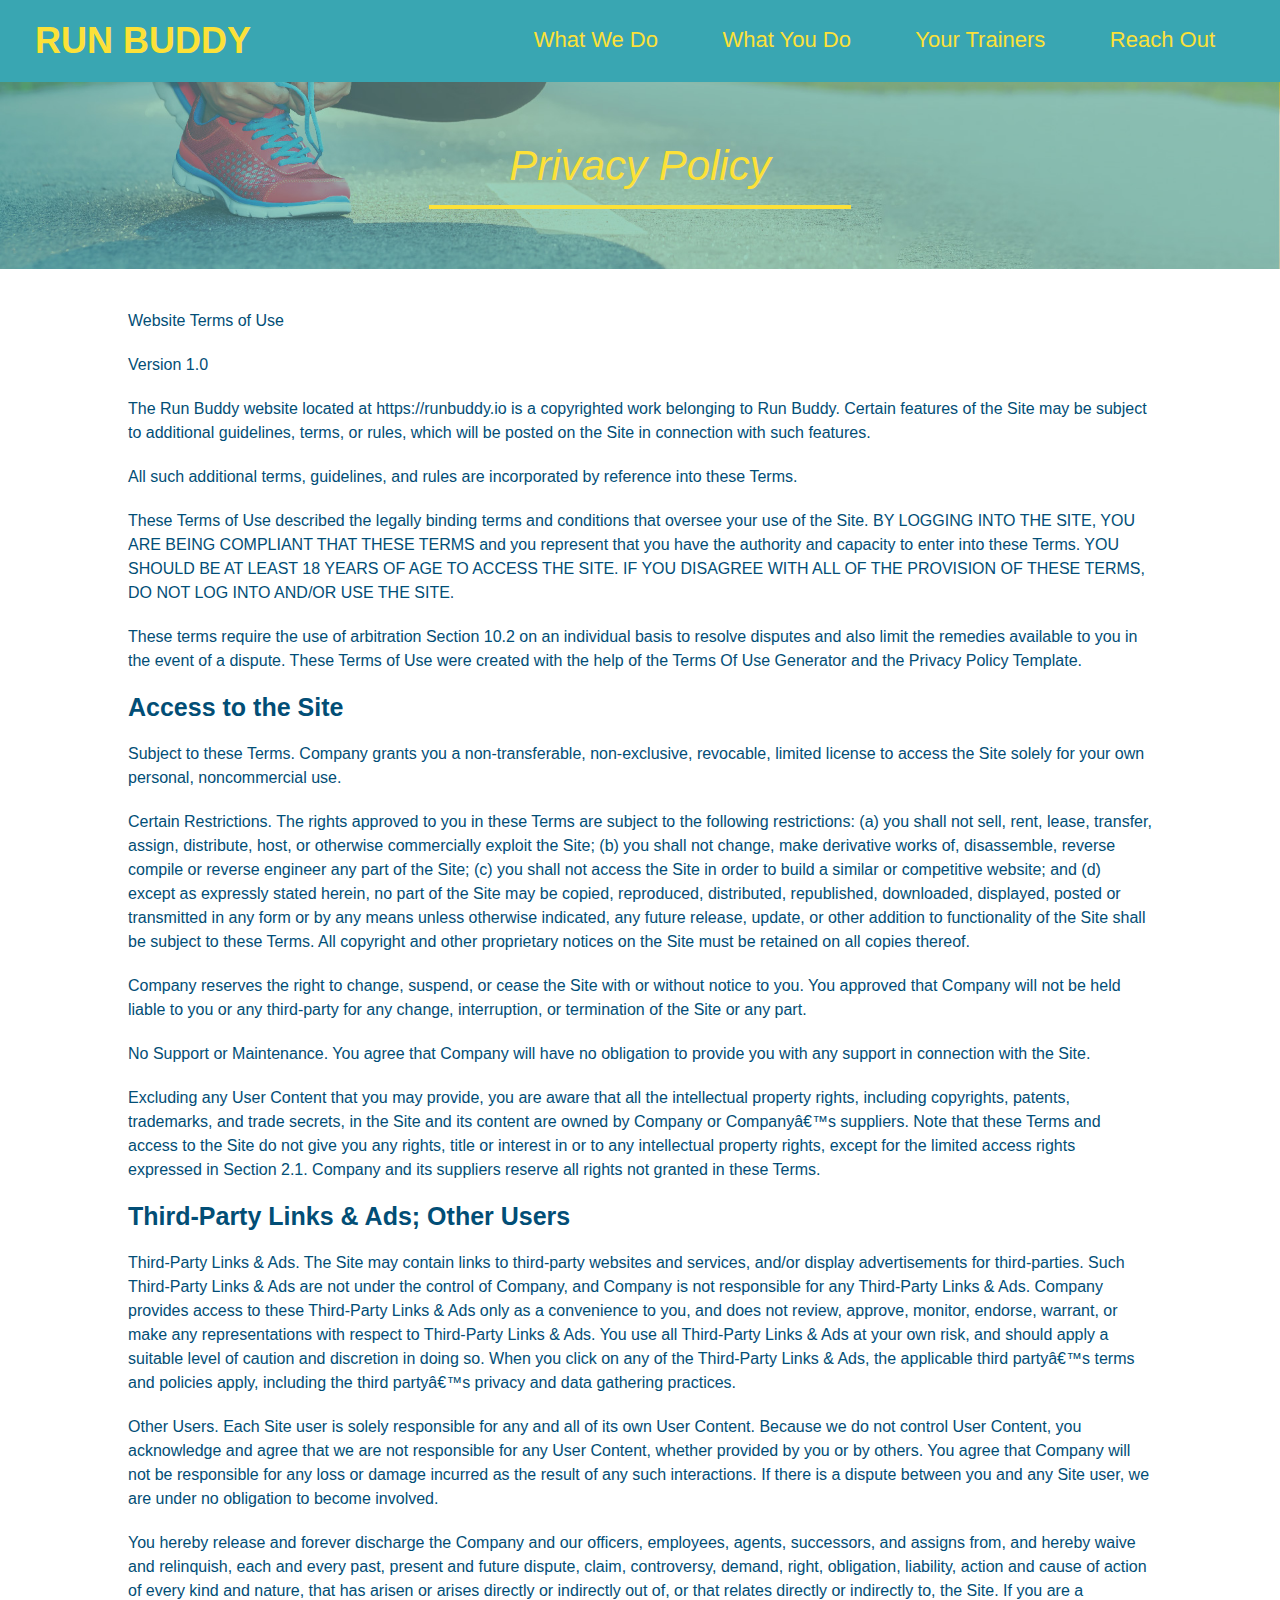
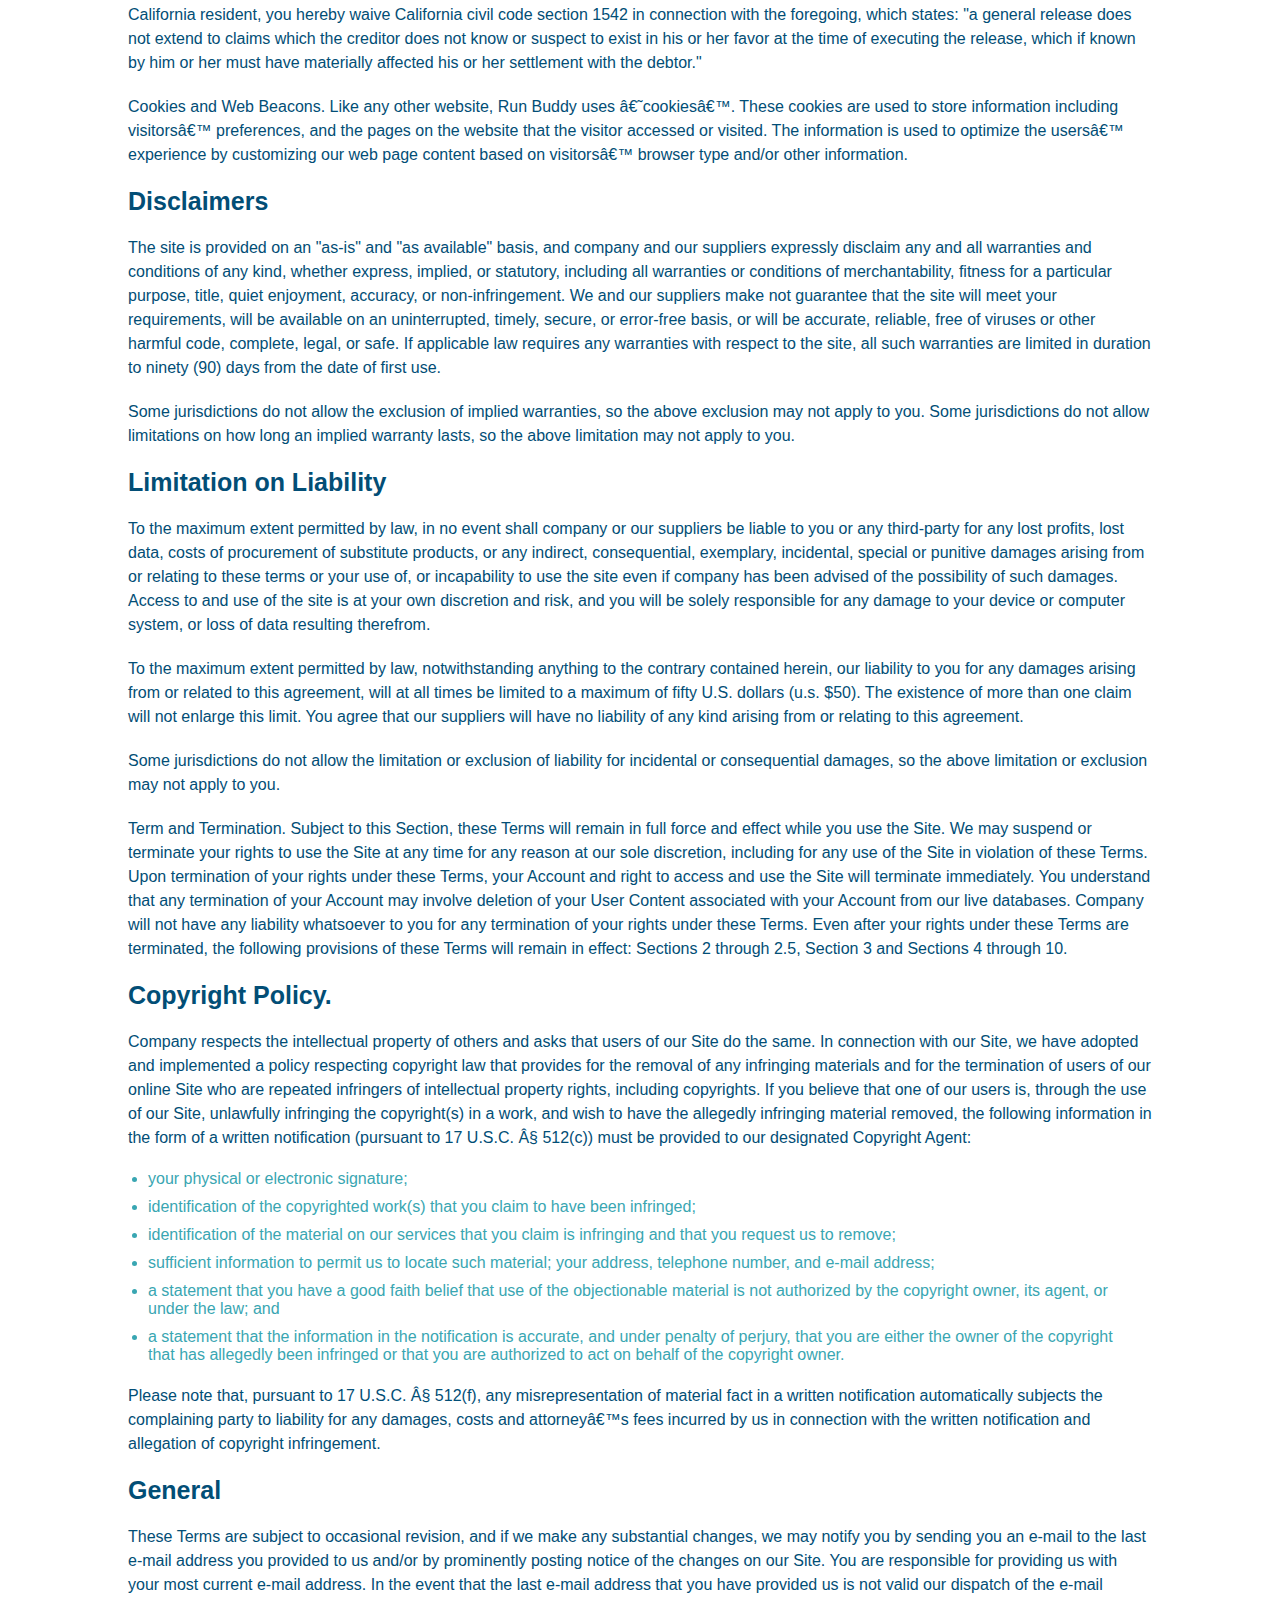
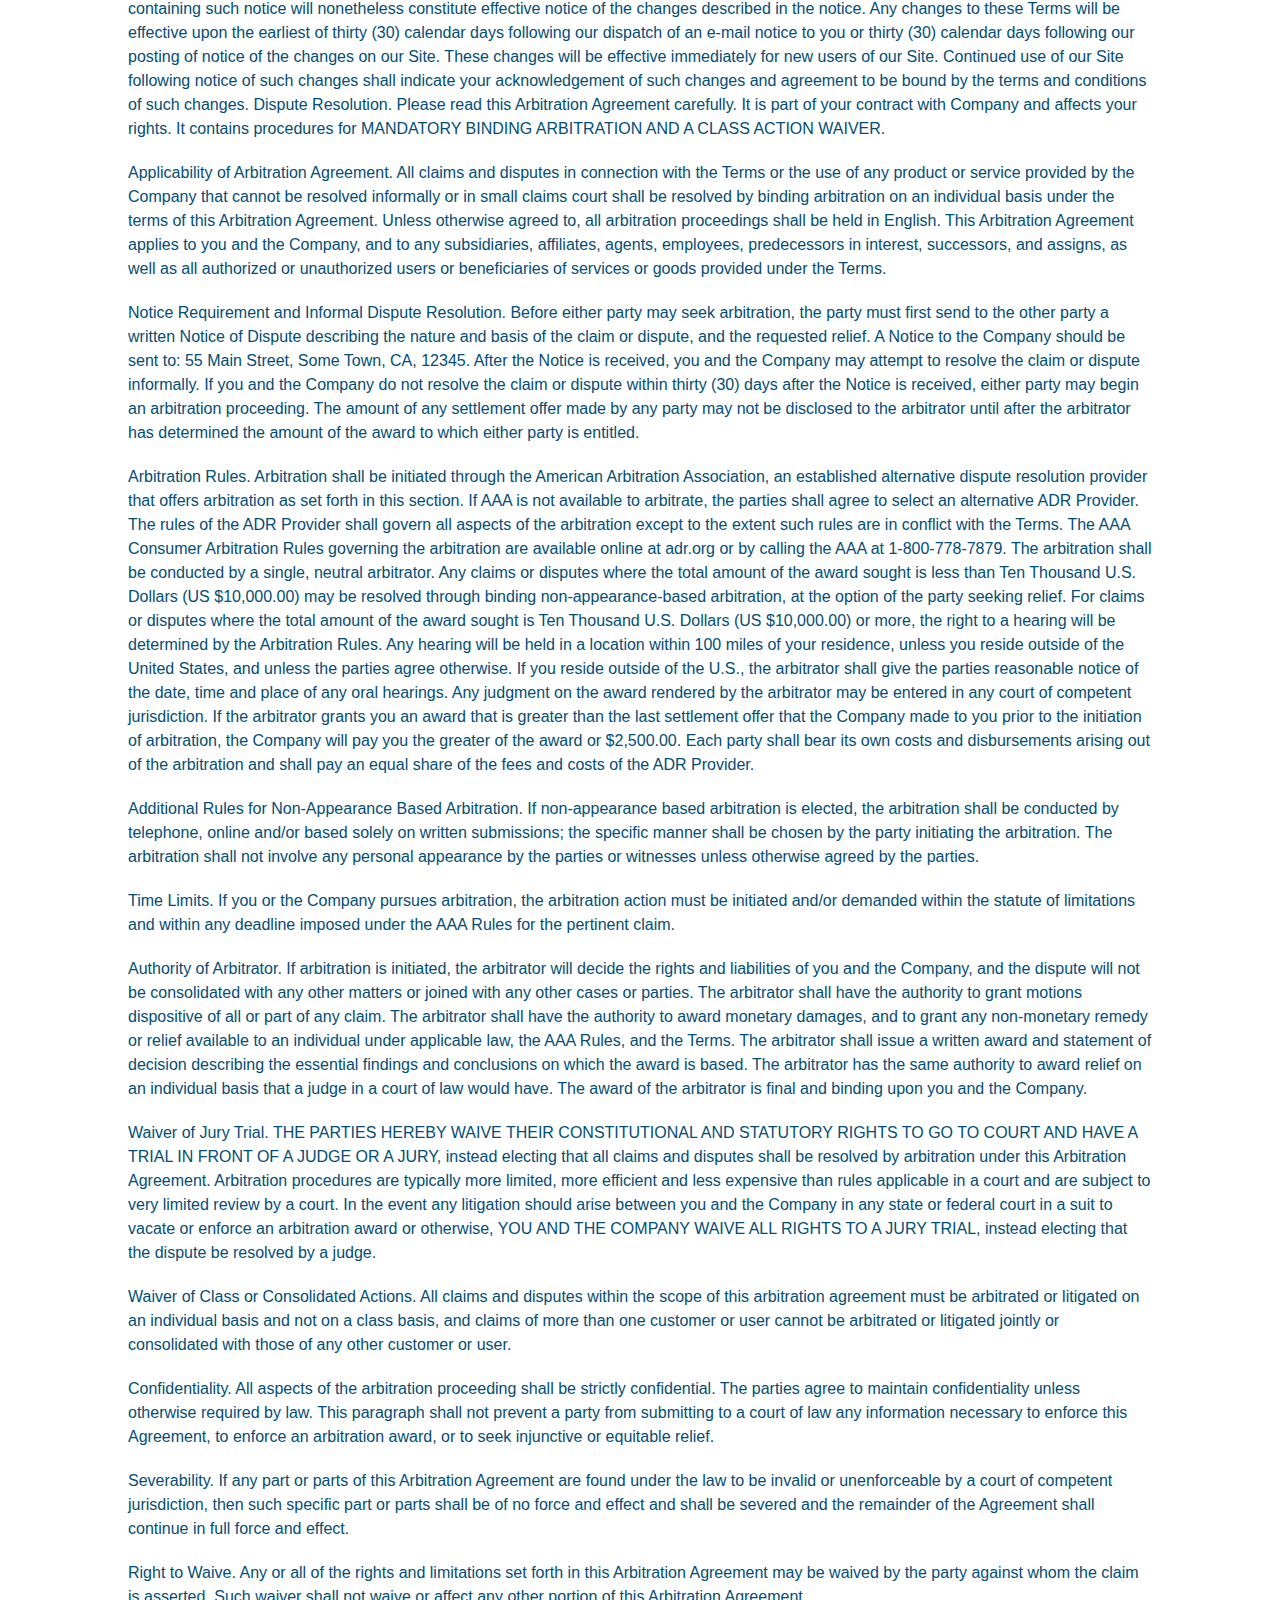
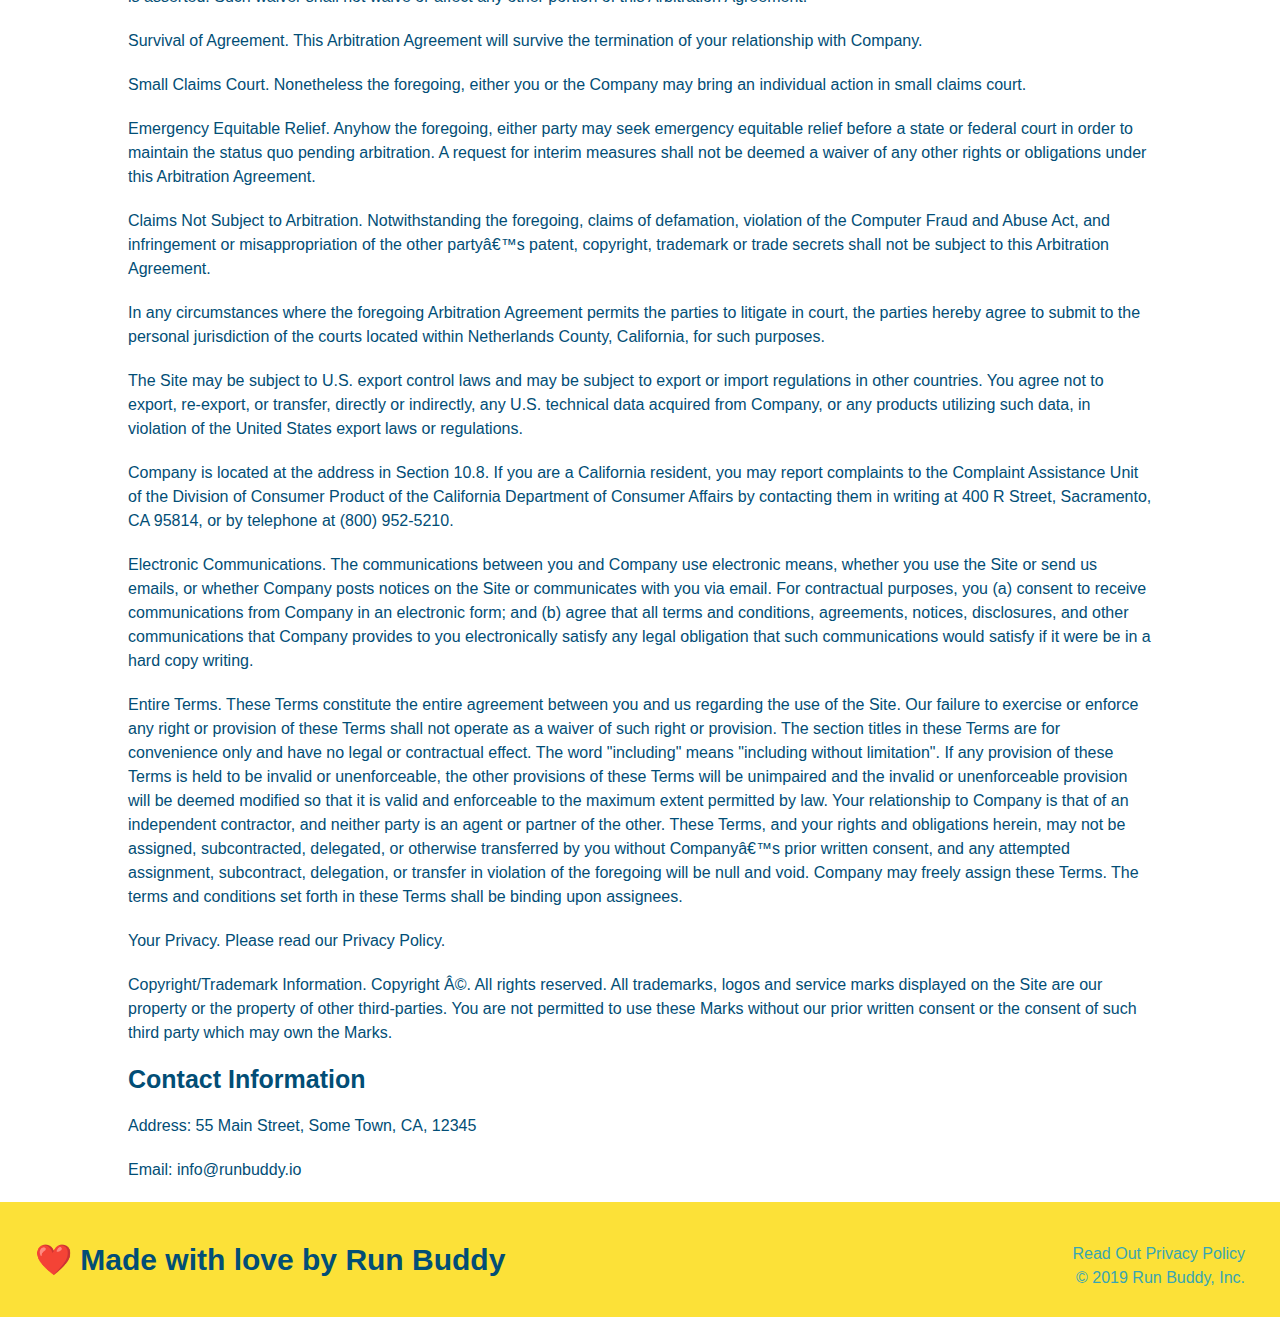
==== privacy-policy.html @ b9fa18e5 "Added 2nd style sheet for Privacy Policy and styled Privacy Policy page" ====
<!DOCTYPE html>
<html lang="en">
  <head>
    <meta charset="UTF-8" />
    <title>Privacy Policy - Run Buddy</title>
    
    <link rel="stylesheet" href="./assets/css/style.css" />
    <link rel="stylesheet" href="./assets/css/secondary-styles.css" />
    
  </head>
  <body>

    <header>
        <h1>
            <a href="/">RUN BUDDY</a>
        </h1>
        <nav>
            <!-- unordered list element-->
            <ul>
                <!--List Element-->
                <li>
                    <!--Anchor Element-->
                    <a href="./index.html#what-we-do">What We Do</a>
                </li>
                <li>
                    <a href="./index.html#what-you-do">What You Do</a>
                </li>
                <li>
                    <a href="./index.html#your-trainers">Your Trainers</a>
                </li>
                <li>
                    <a href="./index.html#reach out">Reach Out</a>
                </li>
            </ul>
        </nav>
    </header>

    <section class="hero">

        <h2 class="page-title">
            Privacy Policy
        </h2>

    </section>

    <article class="secondary-content">

        <p>
            Website Terms of Use
          </p>
    
          <p>
            Version 1.0
          </p>
    
          <p>
            The Run Buddy website located at https://runbuddy.io is a copyrighted work belonging to Run Buddy. Certain
            features of the Site may be subject to additional guidelines, terms, or rules, which will be posted on the Site
            in connection with such features.
          </p>
    
          <p>
            All such additional terms, guidelines, and rules are incorporated by reference into these Terms.
          </p>
    
          <p>
            These Terms of Use described the legally binding terms and conditions that oversee your use of the Site. BY
            LOGGING INTO THE SITE, YOU ARE BEING COMPLIANT THAT THESE TERMS and you represent that you have the authority
            and capacity to enter into these Terms. YOU SHOULD BE AT LEAST 18 YEARS OF AGE TO ACCESS THE SITE. IF YOU
            DISAGREE WITH ALL OF THE PROVISION OF THESE TERMS, DO NOT LOG INTO AND/OR USE THE SITE.
          </p>
    
          <p>
            These terms require the use of arbitration Section 10.2 on an individual basis to resolve disputes and also
            limit the remedies available to you in the event of a dispute. These Terms of Use were created with the help of
            the Terms Of Use Generator and the Privacy Policy Template.
          </p>
    
          <h3>
            Access to the Site
          </h3>
    
          <p>
            Subject to these Terms. Company grants you a non-transferable, non-exclusive, revocable, limited license to
            access the Site solely for your own personal, noncommercial use.
          </p>
    
          <p>
            Certain Restrictions. The rights approved to you in these Terms are subject to the following restrictions: (a)
            you shall not sell, rent, lease, transfer, assign, distribute, host, or otherwise commercially exploit the Site;
            (b) you shall not change, make derivative works of, disassemble, reverse compile or reverse engineer any part of
            the Site; (c) you shall not access the Site in order to build a similar or competitive website; and (d) except
            as expressly stated herein, no part of the Site may be copied, reproduced, distributed, republished, downloaded,
            displayed, posted or transmitted in any form or by any means unless otherwise indicated, any future release,
            update, or other addition to functionality of the Site shall be subject to these Terms. All copyright and other
            proprietary notices on the Site must be retained on all copies thereof.
          </p>
    
          <p>
            Company reserves the right to change, suspend, or cease the Site with or without notice to you. You approved
            that Company will not be held liable to you or any third-party for any change, interruption, or termination of
            the Site or any part.
          </p>
    
          <p>
            No Support or Maintenance. You agree that Company will have no obligation to provide you with any support in
            connection with the Site.
          </p>
    
          <p>
            Excluding any User Content that you may provide, you are aware that all the intellectual property rights,
            including copyrights, patents, trademarks, and trade secrets, in the Site and its content are owned by Company
            or Companyâ€™s suppliers. Note that these Terms and access to the Site do not give you any rights, title or
            interest in or to any intellectual property rights, except for the limited access rights expressed in Section
            2.1. Company and its suppliers reserve all rights not granted in these Terms.
          </p>
    
          <h3>
            Third-Party Links & Ads; Other Users
          </h3>
    
          <p>
            Third-Party Links & Ads. The Site may contain links to third-party websites and services, and/or display
            advertisements for third-parties. Such Third-Party Links & Ads are not under the control of Company, and Company
            is not responsible for any Third-Party Links & Ads. Company provides access to these Third-Party Links & Ads
            only as a convenience to you, and does not review, approve, monitor, endorse, warrant, or make any
            representations with respect to Third-Party Links & Ads. You use all Third-Party Links & Ads at your own risk,
            and should apply a suitable level of caution and discretion in doing so. When you click on any of the
            Third-Party Links & Ads, the applicable third partyâ€™s terms and policies apply, including the third partyâ€™s
            privacy and data gathering practices.
          </p>
    
          <p>
            Other Users. Each Site user is solely responsible for any and all of its own User Content. Because we do not
            control User Content, you acknowledge and agree that we are not responsible for any User Content, whether
            provided by you or by others. You agree that Company will not be responsible for any loss or damage incurred as
            the result of any such interactions. If there is a dispute between you and any Site user, we are under no
            obligation to become involved.
          </p>
    
          <p>
            You hereby release and forever discharge the Company and our officers, employees, agents, successors, and
            assigns from, and hereby waive and relinquish, each and every past, present and future dispute, claim,
            controversy, demand, right, obligation, liability, action and cause of action of every kind and nature, that has
            arisen or arises directly or indirectly out of, or that relates directly or indirectly to, the Site. If you are
            a California resident, you hereby waive California civil code section 1542 in connection with the foregoing,
            which states: "a general release does not extend to claims which the creditor does not know or suspect to exist
            in his or her favor at the time of executing the release, which if known by him or her must have materially
            affected his or her settlement with the debtor."
          </p>
    
          <p>
            Cookies and Web Beacons. Like any other website, Run Buddy uses â€˜cookiesâ€™. These cookies are used to store
            information including visitorsâ€™ preferences, and the pages on the website that the visitor accessed or visited.
            The information is used to optimize the usersâ€™ experience by customizing our web page content based on visitorsâ€™
            browser type and/or other information.
          </p>
    
          <h3>
            Disclaimers
          </h3>
    
          <p>
            The site is provided on an "as-is" and "as available" basis, and company and our suppliers expressly disclaim
            any and all warranties and conditions of any kind, whether express, implied, or statutory, including all
            warranties or conditions of merchantability, fitness for a particular purpose, title, quiet enjoyment, accuracy,
            or non-infringement. We and our suppliers make not guarantee that the site will meet your requirements, will be
            available on an uninterrupted, timely, secure, or error-free basis, or will be accurate, reliable, free of
            viruses or other harmful code, complete, legal, or safe. If applicable law requires any warranties with respect
            to the site, all such warranties are limited in duration to ninety (90) days from the date of first use.
          </p>
    
          <p>
            Some jurisdictions do not allow the exclusion of implied warranties, so the above exclusion may not apply to
            you. Some jurisdictions do not allow limitations on how long an implied warranty lasts, so the above limitation
            may not apply to you.
          </p>
    
          <h3>
            Limitation on Liability
          </h3>
    
          <p>
            To the maximum extent permitted by law, in no event shall company or our suppliers be liable to you or any
            third-party for any lost profits, lost data, costs of procurement of substitute products, or any indirect,
            consequential, exemplary, incidental, special or punitive damages arising from or relating to these terms or
            your use of, or incapability to use the site even if company has been advised of the possibility of such
            damages. Access to and use of the site is at your own discretion and risk, and you will be solely responsible
            for any damage to your device or computer system, or loss of data resulting therefrom.
          </p>
    
          <p>
            To the maximum extent permitted by law, notwithstanding anything to the contrary contained herein, our liability
            to you for any damages arising from or related to this agreement, will at all times be limited to a maximum of
            fifty U.S. dollars (u.s. $50). The existence of more than one claim will not enlarge this limit. You agree that
            our suppliers will have no liability of any kind arising from or relating to this agreement.
          </p>
    
          <p>
            Some jurisdictions do not allow the limitation or exclusion of liability for incidental or consequential
            damages, so the above limitation or exclusion may not apply to you.
          </p>
    
          <p>
            Term and Termination. Subject to this Section, these Terms will remain in full force and effect while you use
            the Site. We may suspend or terminate your rights to use the Site at any time for any reason at our sole
            discretion, including for any use of the Site in violation of these Terms. Upon termination of your rights under
            these Terms, your Account and right to access and use the Site will terminate immediately. You understand that
            any termination of your Account may involve deletion of your User Content associated with your Account from our
            live databases. Company will not have any liability whatsoever to you for any termination of your rights under
            these Terms. Even after your rights under these Terms are terminated, the following provisions of these Terms
            will remain in effect: Sections 2 through 2.5, Section 3 and Sections 4 through 10.
          </p>
    
          <h3>
            Copyright Policy.
          </h3>
    
          <p>
            Company respects the intellectual property of others and asks that users of our Site do the same. In connection
            with our Site, we have adopted and implemented a policy respecting copyright law that provides for the removal
            of any infringing materials and for the termination of users of our online Site who are repeated infringers of
            intellectual property rights, including copyrights. If you believe that one of our users is, through the use of
            our Site, unlawfully infringing the copyright(s) in a work, and wish to have the allegedly infringing material
            removed, the following information in the form of a written notification (pursuant to 17 U.S.C. Â§ 512(c)) must
            be provided to our designated Copyright Agent:
          </p>
    
          <ul>
            <li>
              your physical or electronic signature;
            </li>
            <li>
              identification of the copyrighted work(s) that you claim to have been infringed;
            </li>
            <li>
              identification of the material on our services that you claim is infringing and that you request us to remove;
            </li>
            <li>
              sufficient information to permit us to locate such material; your address, telephone number, and e-mail
              address;
            </li>
            <li>
              a statement that you have a good faith belief that use of the objectionable material is not authorized by the
              copyright owner, its agent, or under the law; and
            </li>
            <li>
              a statement that the information in the notification is accurate, and under penalty of perjury, that you are
              either the owner of the copyright that has allegedly been infringed or that you are authorized to act on
              behalf of the copyright owner.
            </li>
          </ul>
    
          <p>
            Please note that, pursuant to 17 U.S.C. Â§ 512(f), any misrepresentation of material fact in a written
            notification automatically subjects the complaining party to liability for any damages, costs and attorneyâ€™s
            fees incurred by us in connection with the written notification and allegation of copyright infringement.
          </p>
    
          <h3>
            General
          </h3>
    
          <p>
            These Terms are subject to occasional revision, and if we make any substantial changes, we may notify you by
            sending you an e-mail to the last e-mail address you provided to us and/or by prominently posting notice of the
            changes on our Site. You are responsible for providing us with your most current e-mail address. In the event
            that the last e-mail address that you have provided us is not valid our dispatch of the e-mail containing such
            notice will nonetheless constitute effective notice of the changes described in the notice. Any changes to these
            Terms will be effective upon the earliest of thirty (30) calendar days following our dispatch of an e-mail
            notice to you or thirty (30) calendar days following our posting of notice of the changes on our Site. These
            changes will be effective immediately for new users of our Site. Continued use of our Site following notice of
            such changes shall indicate your acknowledgement of such changes and agreement to be bound by the terms and
            conditions of such changes. Dispute Resolution. Please read this Arbitration Agreement carefully. It is part of
            your contract with Company and affects your rights. It contains procedures for MANDATORY BINDING ARBITRATION AND
            A CLASS ACTION WAIVER.
          </p>
    
          <p>
            Applicability of Arbitration Agreement. All claims and disputes in connection with the Terms or the use of any
            product or service provided by the Company that cannot be resolved informally or in small claims court shall be
            resolved by binding arbitration on an individual basis under the terms of this Arbitration Agreement. Unless
            otherwise agreed to, all arbitration proceedings shall be held in English. This Arbitration Agreement applies to
            you and the Company, and to any subsidiaries, affiliates, agents, employees, predecessors in interest,
            successors, and assigns, as well as all authorized or unauthorized users or beneficiaries of services or goods
            provided under the Terms.
          </p>
    
          <p>
            Notice Requirement and Informal Dispute Resolution. Before either party may seek arbitration, the party must
            first send to the other party a written Notice of Dispute describing the nature and basis of the claim or
            dispute, and the requested relief. A Notice to the Company should be sent to: 55 Main Street, Some Town, CA,
            12345. After the Notice is received, you and the Company may attempt to resolve the claim or dispute informally.
            If you and the Company do not resolve the claim or dispute within thirty (30) days after the Notice is received,
            either party may begin an arbitration proceeding. The amount of any settlement offer made by any party may not
            be disclosed to the arbitrator until after the arbitrator has determined the amount of the award to which either
            party is entitled.
          </p>
    
          <p>
            Arbitration Rules. Arbitration shall be initiated through the American Arbitration Association, an established
            alternative dispute resolution provider that offers arbitration as set forth in this section. If AAA is not
            available to arbitrate, the parties shall agree to select an alternative ADR Provider. The rules of the ADR
            Provider shall govern all aspects of the arbitration except to the extent such rules are in conflict with the
            Terms. The AAA Consumer Arbitration Rules governing the arbitration are available online at adr.org or by
            calling the AAA at 1-800-778-7879. The arbitration shall be conducted by a single, neutral arbitrator. Any
            claims or disputes where the total amount of the award sought is less than Ten Thousand U.S. Dollars (US
            $10,000.00) may be resolved through binding non-appearance-based arbitration, at the option of the party seeking
            relief. For claims or disputes where the total amount of the award sought is Ten Thousand U.S. Dollars (US
            $10,000.00) or more, the right to a hearing will be determined by the Arbitration Rules. Any hearing will be
            held in a location within 100 miles of your residence, unless you reside outside of the United States, and
            unless the parties agree otherwise. If you reside outside of the U.S., the arbitrator shall give the parties
            reasonable notice of the date, time and place of any oral hearings. Any judgment on the award rendered by the
            arbitrator may be entered in any court of competent jurisdiction. If the arbitrator grants you an award that is
            greater than the last settlement offer that the Company made to you prior to the initiation of arbitration, the
            Company will pay you the greater of the award or $2,500.00. Each party shall bear its own costs and
            disbursements arising out of the arbitration and shall pay an equal share of the fees and costs of the ADR
            Provider.
          </p>
    
          <p>
            Additional Rules for Non-Appearance Based Arbitration. If non-appearance based arbitration is elected, the
            arbitration shall be conducted by telephone, online and/or based solely on written submissions; the specific
            manner shall be chosen by the party initiating the arbitration. The arbitration shall not involve any personal
            appearance by the parties or witnesses unless otherwise agreed by the parties.
          </p>
    
          <p>
            Time Limits. If you or the Company pursues arbitration, the arbitration action must be initiated and/or demanded
            within the statute of limitations and within any deadline imposed under the AAA Rules for the pertinent claim.
          </p>
    
          <p>
            Authority of Arbitrator. If arbitration is initiated, the arbitrator will decide the rights and liabilities of
            you and the Company, and the dispute will not be consolidated with any other matters or joined with any other
            cases or parties. The arbitrator shall have the authority to grant motions dispositive of all or part of any
            claim. The arbitrator shall have the authority to award monetary damages, and to grant any non-monetary remedy
            or relief available to an individual under applicable law, the AAA Rules, and the Terms. The arbitrator shall
            issue a written award and statement of decision describing the essential findings and conclusions on which the
            award is based. The arbitrator has the same authority to award relief on an individual basis that a judge in a
            court of law would have. The award of the arbitrator is final and binding upon you and the Company.
          </p>
    
          <p>
            Waiver of Jury Trial. THE PARTIES HEREBY WAIVE THEIR CONSTITUTIONAL AND STATUTORY RIGHTS TO GO TO COURT AND HAVE
            A TRIAL IN FRONT OF A JUDGE OR A JURY, instead electing that all claims and disputes shall be resolved by
            arbitration under this Arbitration Agreement. Arbitration procedures are typically more limited, more efficient
            and less expensive than rules applicable in a court and are subject to very limited review by a court. In the
            event any litigation should arise between you and the Company in any state or federal court in a suit to vacate
            or enforce an arbitration award or otherwise, YOU AND THE COMPANY WAIVE ALL RIGHTS TO A JURY TRIAL, instead
            electing that the dispute be resolved by a judge.
          </p>
    
          <p>
            Waiver of Class or Consolidated Actions. All claims and disputes within the scope of this arbitration agreement
            must be arbitrated or litigated on an individual basis and not on a class basis, and claims of more than one
            customer or user cannot be arbitrated or litigated jointly or consolidated with those of any other customer or
            user.
          </p>
    
          <p>
            Confidentiality. All aspects of the arbitration proceeding shall be strictly confidential. The parties agree to
            maintain confidentiality unless otherwise required by law. This paragraph shall not prevent a party from
            submitting to a court of law any information necessary to enforce this Agreement, to enforce an arbitration
            award, or to seek injunctive or equitable relief.
          </p>
    
          <p>
            Severability. If any part or parts of this Arbitration Agreement are found under the law to be invalid or
            unenforceable by a court of competent jurisdiction, then such specific part or parts shall be of no force and
            effect and shall be severed and the remainder of the Agreement shall continue in full force and effect.
          </p>
    
          <p>
            Right to Waive. Any or all of the rights and limitations set forth in this Arbitration Agreement may be waived
            by the party against whom the claim is asserted. Such waiver shall not waive or affect any other portion of this
            Arbitration Agreement.
          </p>
    
          <p>
            Survival of Agreement. This Arbitration Agreement will survive the termination of your relationship with
            Company.
          </p>
    
          <p>
            Small Claims Court. Nonetheless the foregoing, either you or the Company may bring an individual action in small
            claims court.
          </p>
    
          <p>
            Emergency Equitable Relief. Anyhow the foregoing, either party may seek emergency equitable relief before a
            state or federal court in order to maintain the status quo pending arbitration. A request for interim measures
            shall not be deemed a waiver of any other rights or obligations under this Arbitration Agreement.
          </p>
    
          <p>
            Claims Not Subject to Arbitration. Notwithstanding the foregoing, claims of defamation, violation of the
            Computer Fraud and Abuse Act, and infringement or misappropriation of the other partyâ€™s patent, copyright,
            trademark or trade secrets shall not be subject to this Arbitration Agreement.
          </p>
    
          <p>
            In any circumstances where the foregoing Arbitration Agreement permits the parties to litigate in court, the
            parties hereby agree to submit to the personal jurisdiction of the courts located within Netherlands County,
            California, for such purposes.
          </p>
    
          <p>
            The Site may be subject to U.S. export control laws and may be subject to export or import regulations in other
            countries. You agree not to export, re-export, or transfer, directly or indirectly, any U.S. technical data
            acquired from Company, or any products utilizing such data, in violation of the United States export laws or
            regulations.
          </p>
    
          <p>
            Company is located at the address in Section 10.8. If you are a California resident, you may report complaints
            to the Complaint Assistance Unit of the Division of Consumer Product of the California Department of Consumer
            Affairs by contacting them in writing at 400 R Street, Sacramento, CA 95814, or by telephone at (800) 952-5210.
          </p>
    
          <p>
            Electronic Communications. The communications between you and Company use electronic means, whether you use the
            Site or send us emails, or whether Company posts notices on the Site or communicates with you via email. For
            contractual purposes, you (a) consent to receive communications from Company in an electronic form; and (b)
            agree that all terms and conditions, agreements, notices, disclosures, and other communications that Company
            provides to you electronically satisfy any legal obligation that such communications would satisfy if it were be
            in a hard copy writing.
          </p>
    
          <p>
            Entire Terms. These Terms constitute the entire agreement between you and us regarding the use of the Site. Our
            failure to exercise or enforce any right or provision of these Terms shall not operate as a waiver of such right
            or provision. The section titles in these Terms are for convenience only and have no legal or contractual
            effect. The word "including" means "including without limitation". If any provision of these Terms is held to be
            invalid or unenforceable, the other provisions of these Terms will be unimpaired and the invalid or
            unenforceable provision will be deemed modified so that it is valid and enforceable to the maximum extent
            permitted by law. Your relationship to Company is that of an independent contractor, and neither party is an
            agent or partner of the other. These Terms, and your rights and obligations herein, may not be assigned,
            subcontracted, delegated, or otherwise transferred by you without Companyâ€™s prior written consent, and any
            attempted assignment, subcontract, delegation, or transfer in violation of the foregoing will be null and void.
            Company may freely assign these Terms. The terms and conditions set forth in these Terms shall be binding upon
            assignees.
          </p>
    
          <p>
            Your Privacy. Please read our Privacy Policy.
          </p>
    
          <p>
            Copyright/Trademark Information. Copyright Â©. All rights reserved. All trademarks, logos and service marks
            displayed on the Site are our property or the property of other third-parties. You are not permitted to use
            these Marks without our prior written consent or the consent of such third party which may own the Marks.
          </p>
    
          <h3>
            Contact Information
          </h3>
    
          <p>
            Address: 55 Main Street, Some Town, CA, 12345
          </p>
    
          <p>
            Email: info@runbuddy.io
          </p>

    </article>

    <footer>

        <h2>❤️ Made with love by Run Buddy</h2>

        
            <div>
                Read Out Privacy Policy</a><br />
                &copy; 2019 Run Buddy, Inc.
            </div>

    </footer>

  </body>
</html>
---- assets/css/style.css ----
* {
    margin: 0;
    padding: 0;
    box-sizing: border-box;
}

body {
    color: #39a6b2;
    font-family:Arial, Helvetica, sans-serif;
}

header {
    padding: 20px 35px;
    background-color: #39a6b2;
}

header h1 {
    font-weight: bold;
    font-size: 36px;
    color: #fce138;
    margin: 0;
    display: inline;
}

header a {
    text-decoration: none;
    color: #fce138;
}

header nav {
    float: right;
    margin: 7px 0;
}

header nav ul li {
    display: inline;
}

header nav ul li a {
    margin: 0 30px;
    font-weight: lighter;
    font-size: 22px;
}

footer {
    background: #fce138;
    width: 100%;
    padding: 40px 35px;
}

footer h2 {
    display: inline;
    color: #024e76;
    font-size: 30px;
    margin: 0;
}

footer div {
    float: right;
    line-height: 1.5;
    text-align: right;
}

footer a {
    color: #024e76;
}

section {
    padding: 60px;
}

/* Hero Style Start */

.hero {
    background-image: url("../images/hero-bg.jpg");
    height:600px;
    background-size: cover;
    background-position: center;
    position: relative;
}

/* Hero Style End */

/* Form Style Start */

.hero-form {
    border: 3px solid #024e76;
    background-color: #fce138;
    padding: 20px;
    width: 500px;
    color: #024e76;
    position: absolute;
    bottom: 120px;
    right: 140px;
}

.hero-form h3 {

    font-size: 24px;
    margin: 0;

}

.hero-form p {

    margin: 5px 0 15px 0;

}

.form-input {

    border: 1px solid #024e76;
    display: block;
    padding: 7px 15px;
    font-size: 16px;
    color: #024e76;
    width: 100%;
    margin-bottom: 15px;

}

.hero-form label {
    margin: 0 5px;
}

.hero-form button {

    color: #fce138;
    background-color: #024e76;
    border: none;
    padding: 10px 20px;
    font-size: 16px;

}

.intro {

    text-align: center;

}

.steps {

    text-align: center;
    background: #fce138;

}

.intro p {

    line-height: 1.7;
    color: #39a6b2;
    width: 80%;
    font-size: 20px;
    margin: 0 auto;
}

.section-title {

    font-size: 55px;
    color: #024e76;
    margin-bottom: 35px;
    padding: 0 100px 20px 100px;
    display: inline-block;
    border-bottom: 3px solid;

}

.primary-border {

border-color: #fce138;

}

.secondary-border {

border-color: #39a6b2;

}

.steps div{
    margin-bottom: 80px;
}

.steps img{
    width:15%;
    margin: 10px 0;
}

.steps h3 {
    color: #024e76;
    font-size: 46px;
    margin-top: 10px;
}

.steps p {
    color: #39a6b2;
    font-size: 23px;
}

.trainers {

    overflow: auto;
    text-align: center;

}

.trainer {

    overflow: auto;
    width: 900px;
    margin: 0 auto 30px auto;
    background: #024e76;
    color: #fce138;
    
}

.trainer img {
    width: 35%;
    float: left;
}

.trainer-bio {
    padding: 35px;
    float: left;
    width: 65%;
}

.text-left {
    text-align: left;
}

.text-right {
    text-align: right;
}

.trainer-bio h3 {
    font-size: 32px;
    margin-bottom: 8px;
}

.trainer-bio h4 {
    font-weight: lighter;
    font-size: 26px;
    margin-bottom: 25px;
}

.trainer-bio p {
    font-size: 17px;
    line-height: 1.3;
}

.contact {
    text-align: center;
    background: #024e76;
}

.contact h2 {
    color: #fce138;
}

.contact-info iframe {
    width: 400px;
    height: 400px;
}

.contact-info div {

    width: 410px;
    display: inline-block;
    vertical-align: top;
    text-align: left;
    margin: 30px 0 0 60px;
    color: white;

}

.contact-info h3 {
    color: #fce138;
    font-size: 32px;
  }
  
  .contact-info p, .contact-info address {
    margin: 20px 0;
    line-height: 1.5;
    font-size: 20px;
    font-style: normal;
  }
  
  .contact-info a {
    color: #fce138;
  }
---- assets/css/secondary-styles.css ----
.hero {
    background-position: bottom;
    height: auto;
    text-align: center;
    margin-bottom: 40px;
  }

.page-title {
    color: #fce138;
    display:inline-block;
    border-bottom: 4px solid #fce138;
    padding: 0 80px 15px 80px;
    font-weight: normal;
    font-size: 42px;
    font-style: italic;
}

.secondary-content {
    width: 80%;
    margin:auto;
    color: #024e76;
}

.secondary-content h3 {
    font-size: 25px;
    margin: 20px 0px 20px 0px;
}

.secondary-content p {
    font-size: 16px;
    line-height: 1.5;
    margin: 20px 0px 20px 0px;
}

.secondary-content ul {
    margin: 15px 20px 15px 20px;
}

.secondary-content li {
    color: #39a6b2;
    margin: 10px 0px 10px 0px;
}
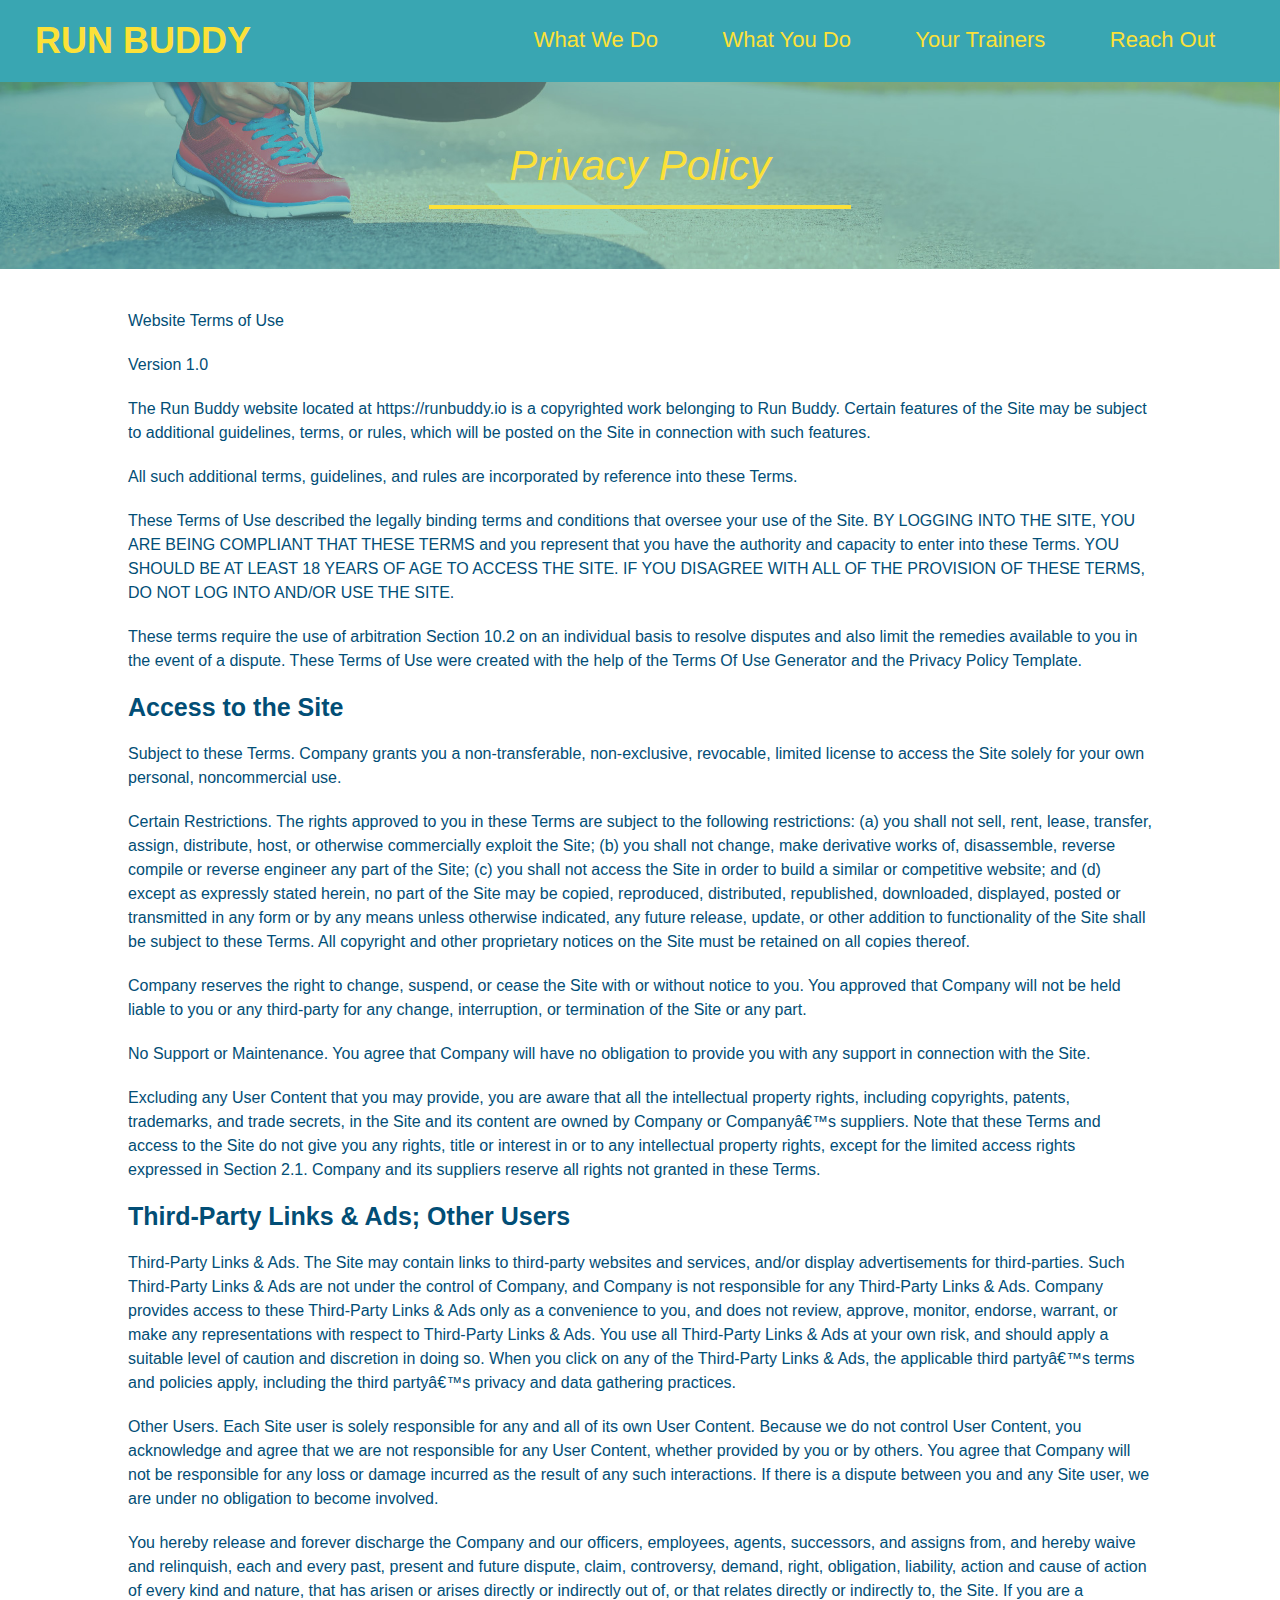
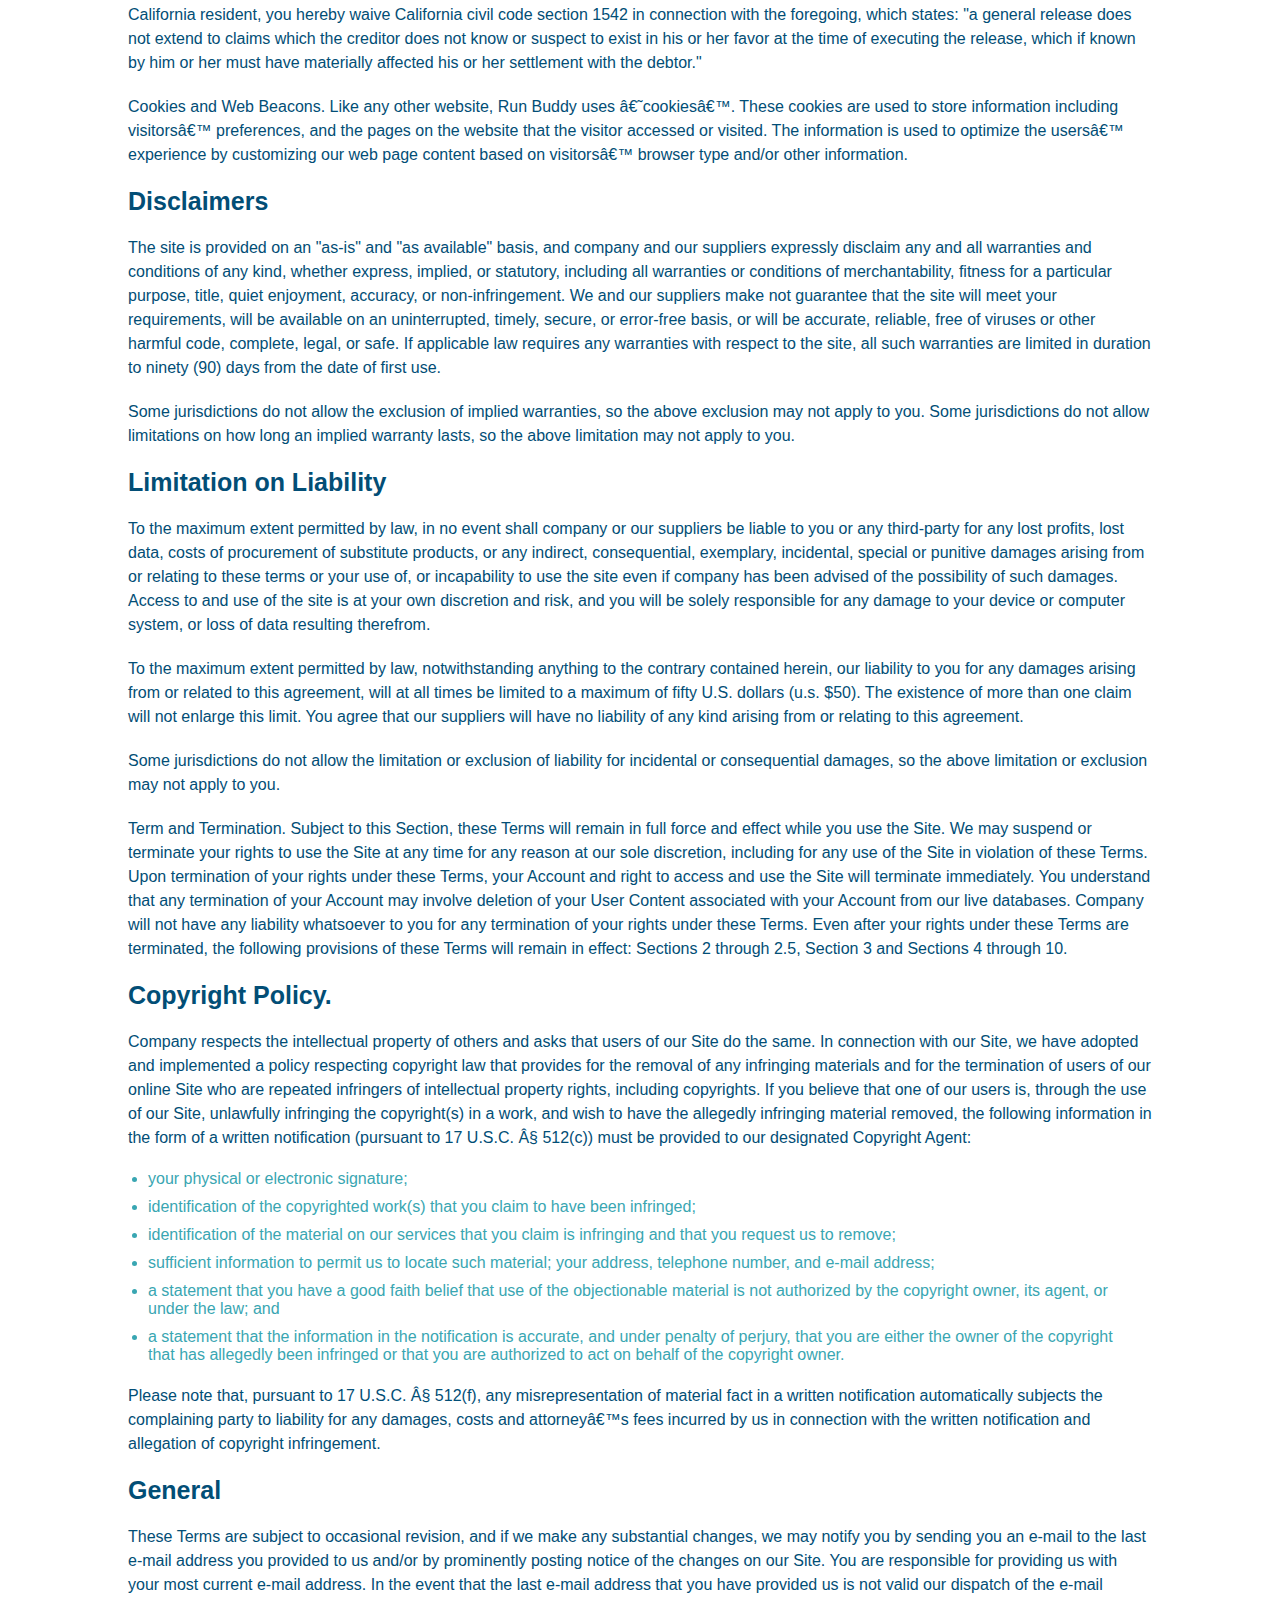
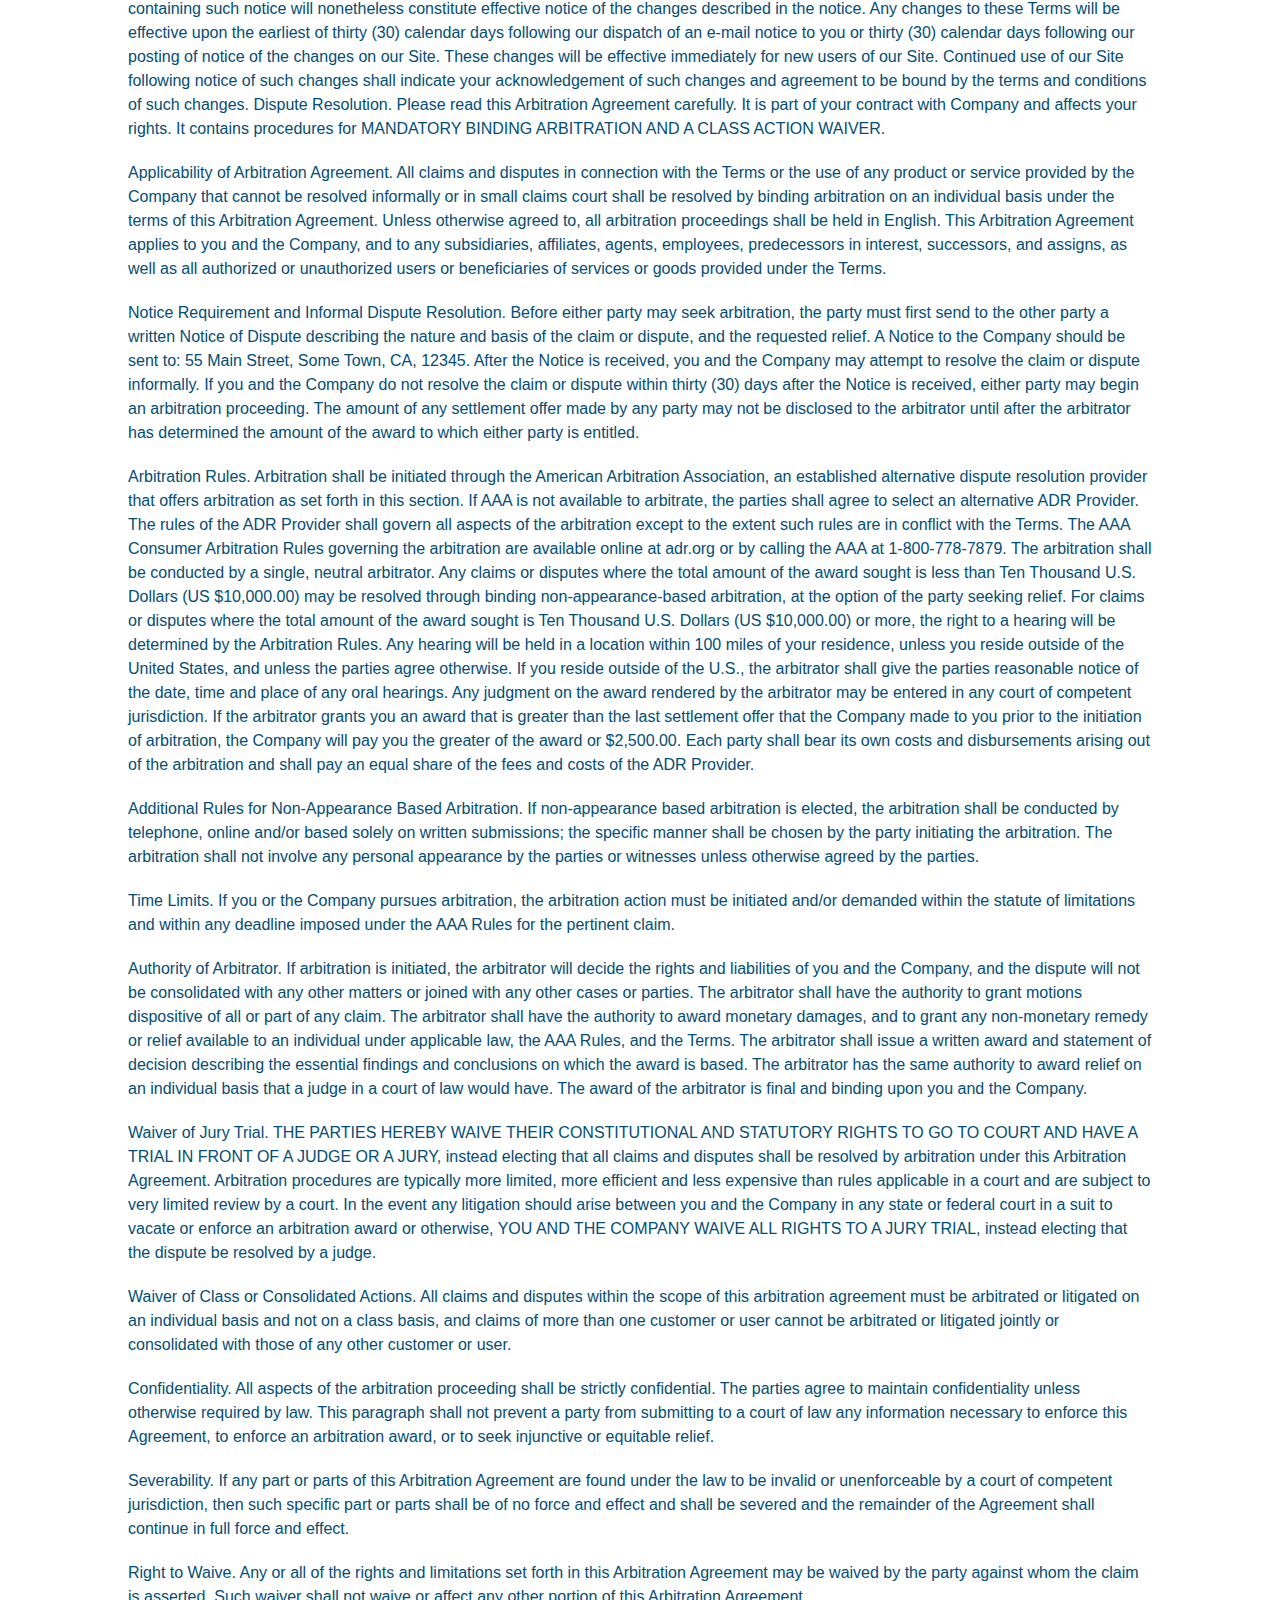
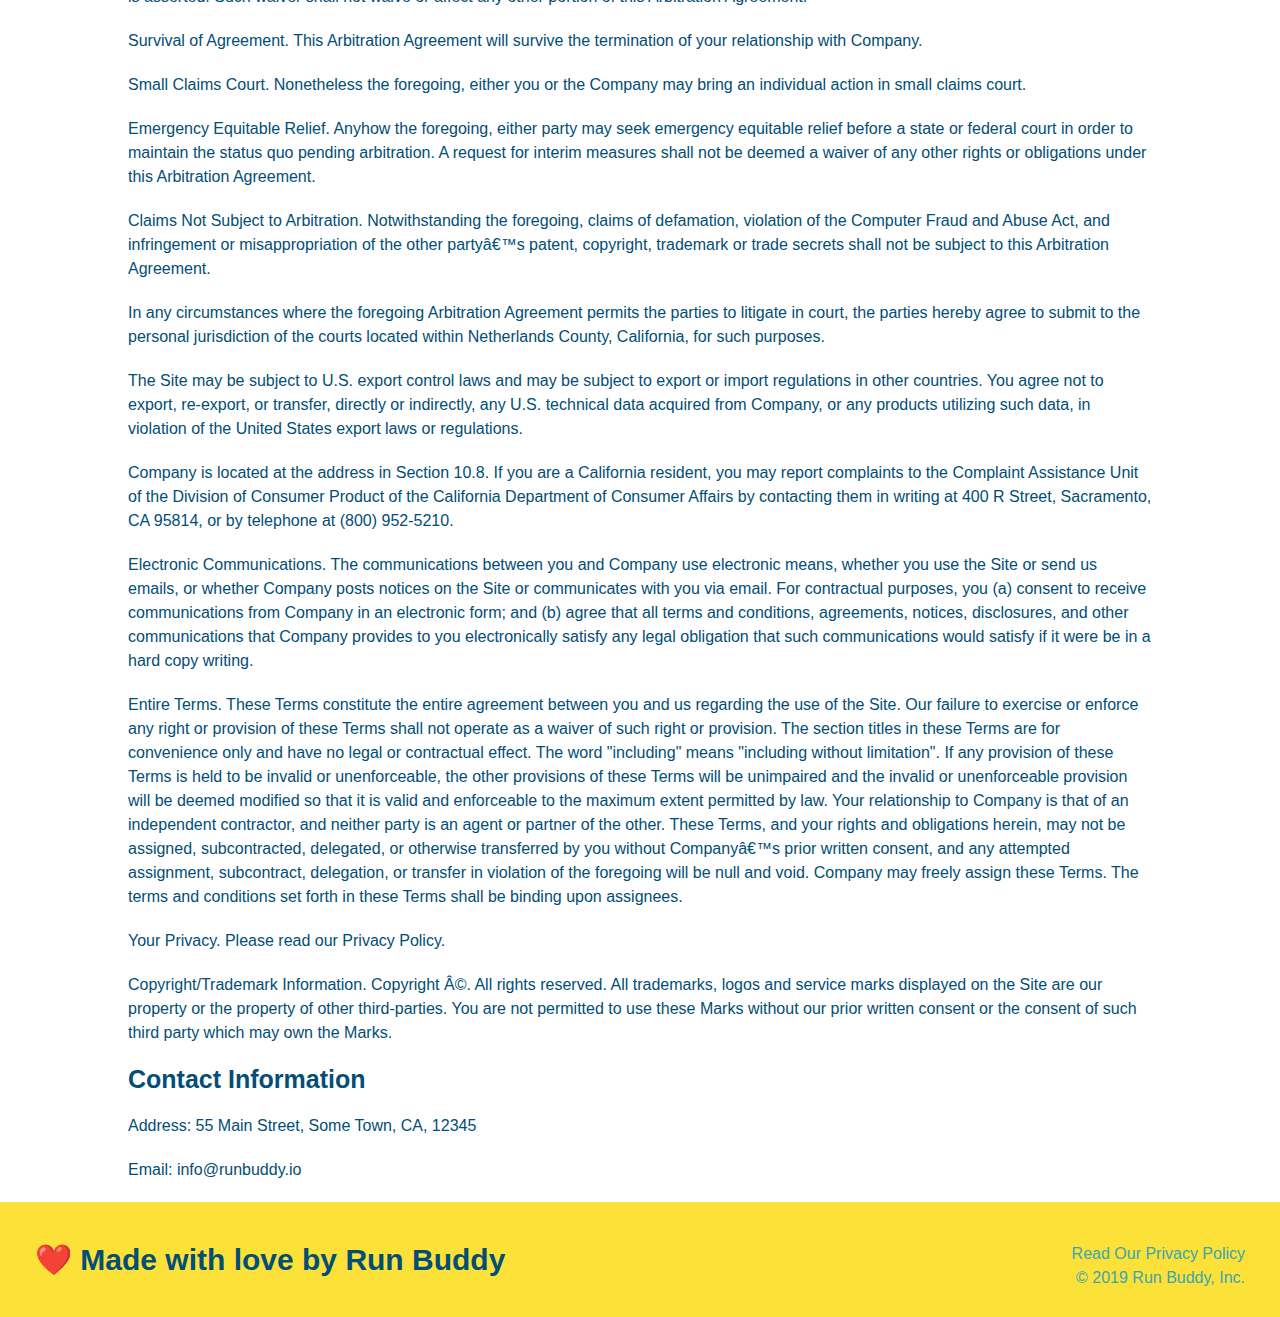
==== commit 747bc73a: "added develop branch" ====
--- a/privacy-policy.html
+++ b/privacy-policy.html
@@ -472,7 +472,7 @@
 
         
             <div>
-                Read Out Privacy Policy</a><br />
+                Read Our Privacy Policy</a><br />
                 &copy; 2019 Run Buddy, Inc.
             </div>
 
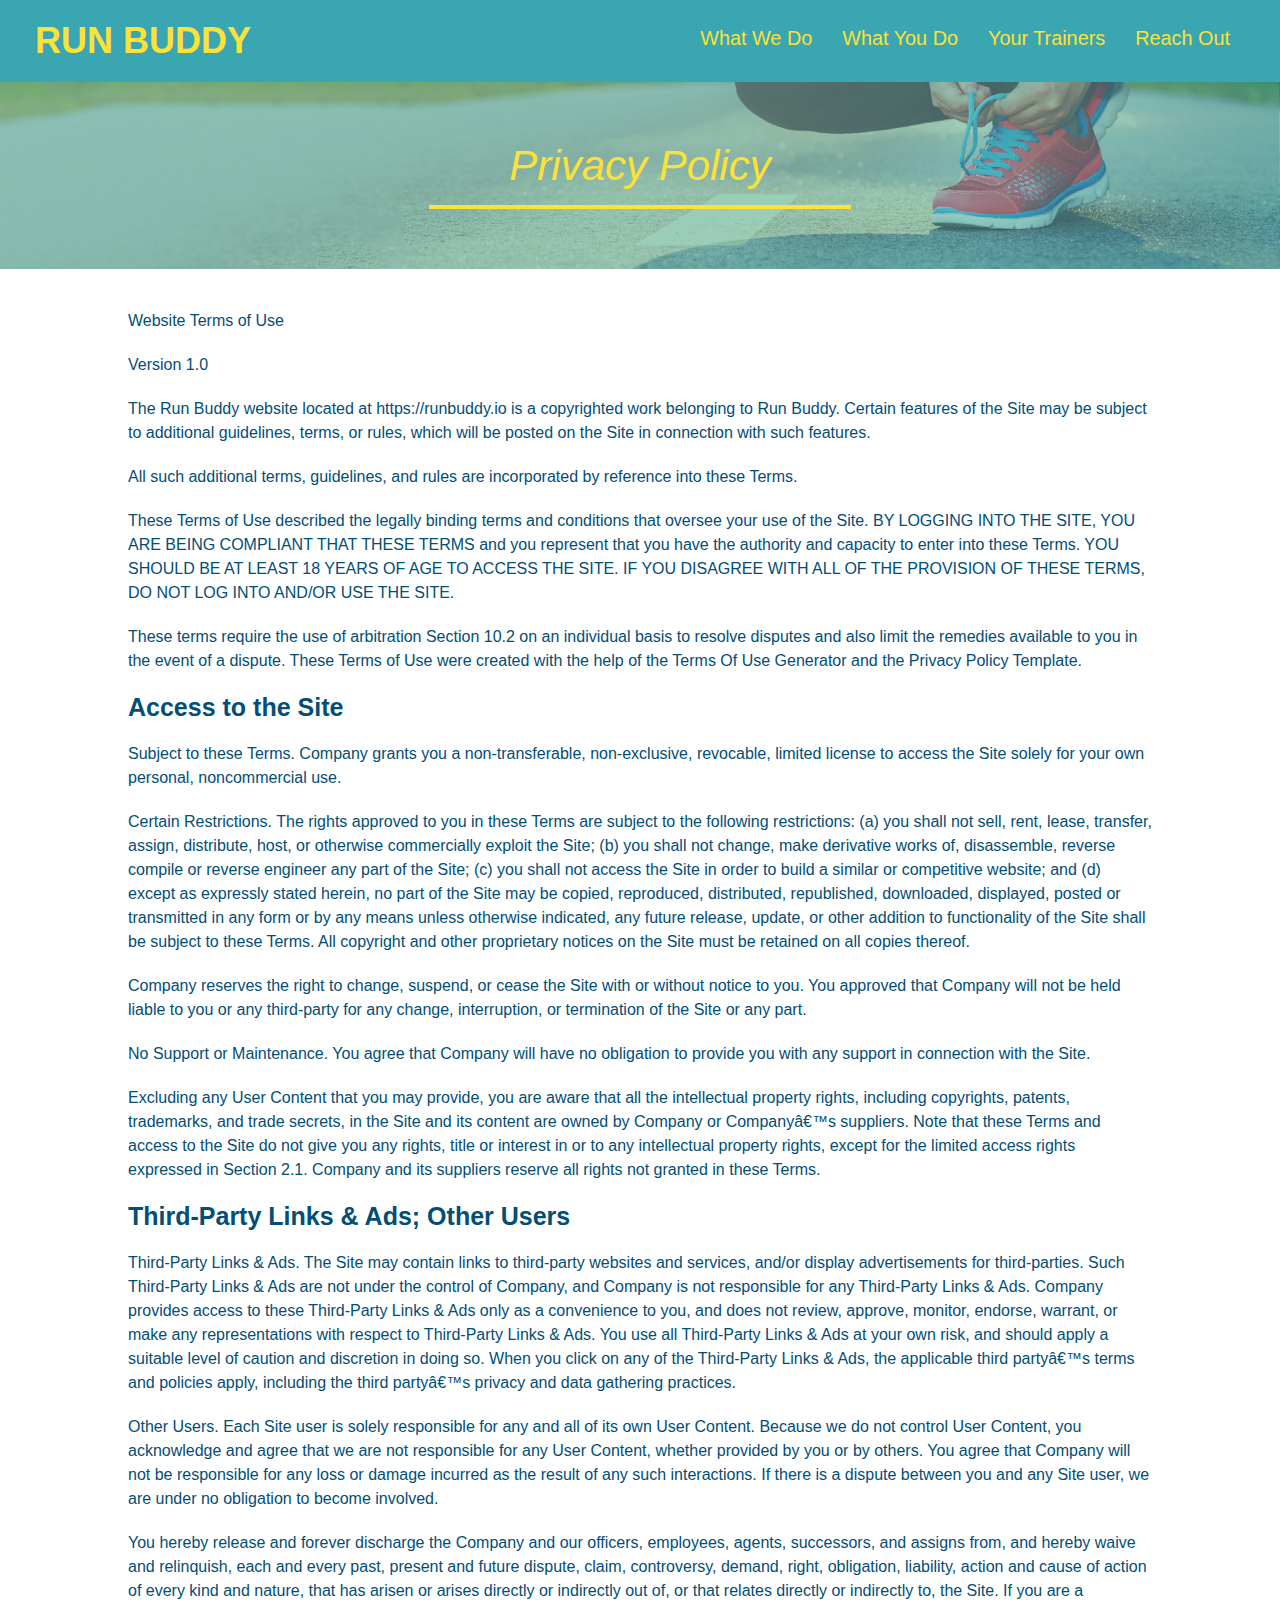
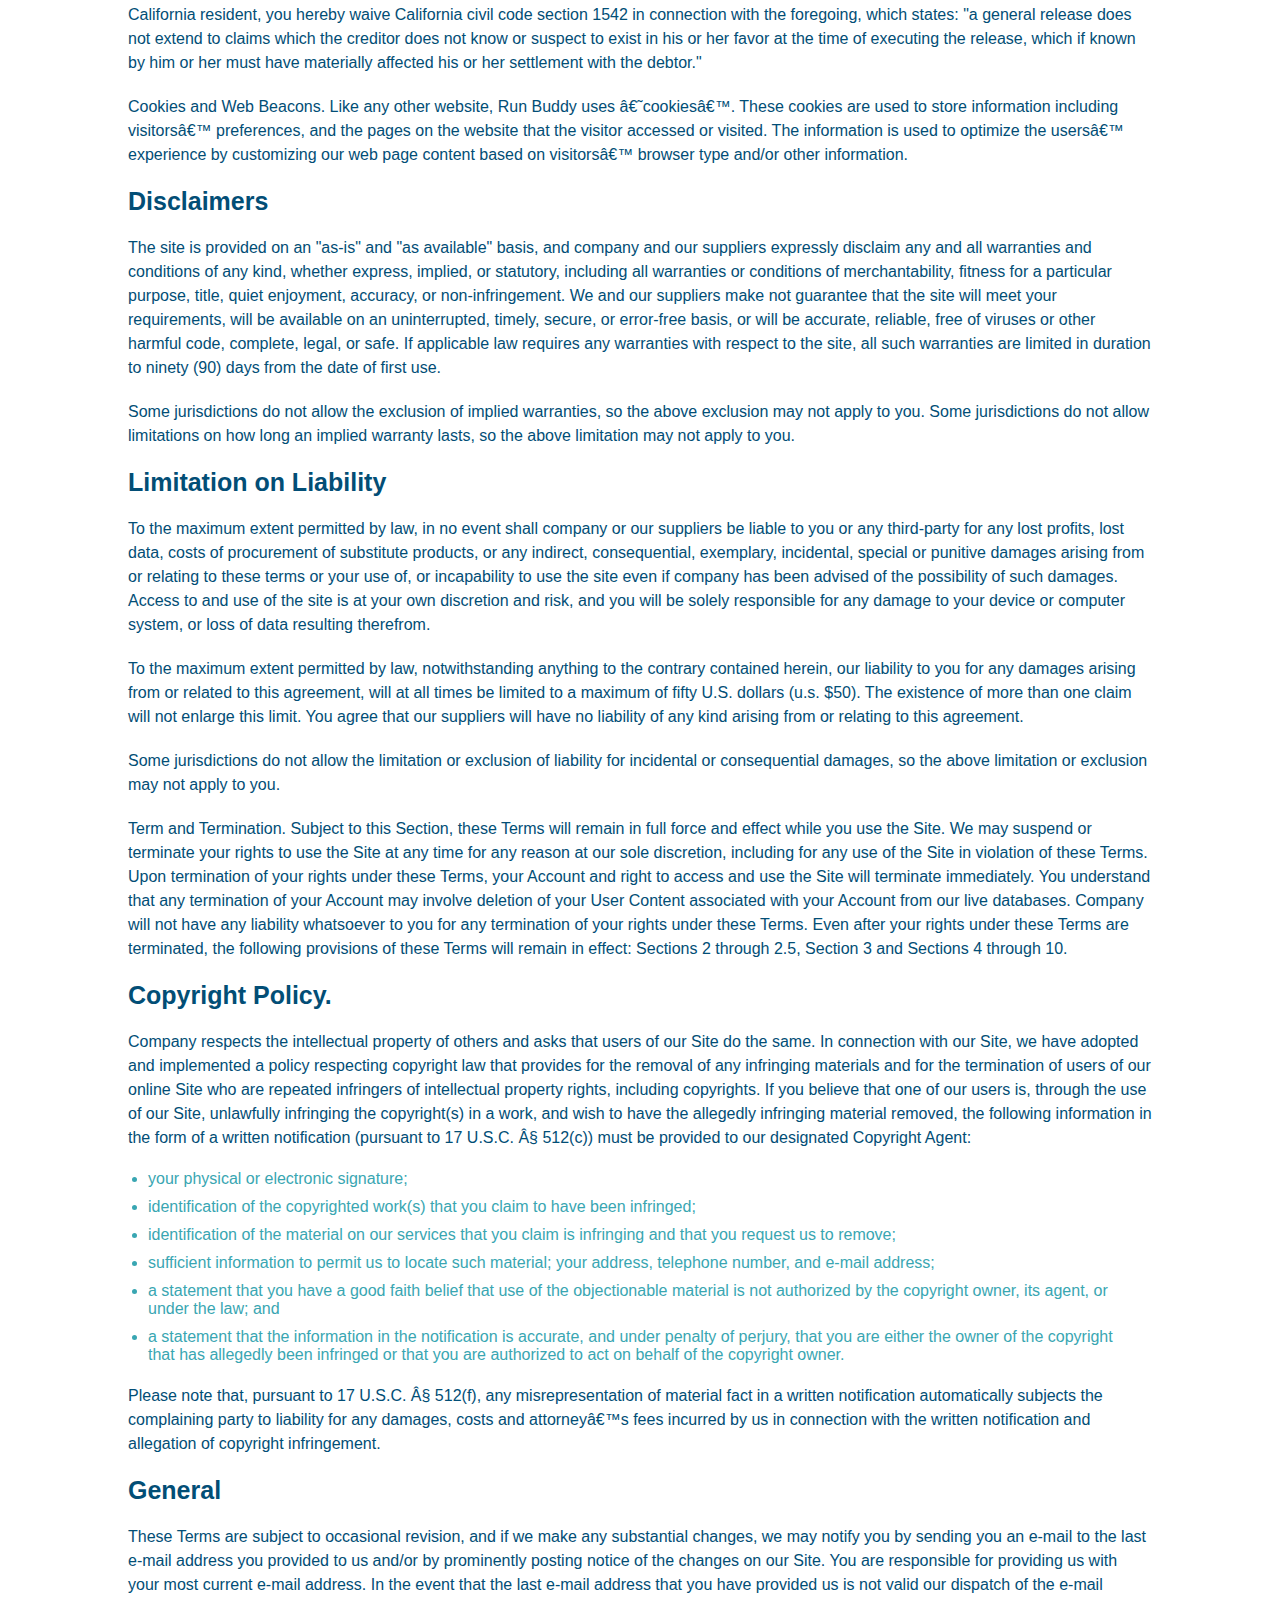
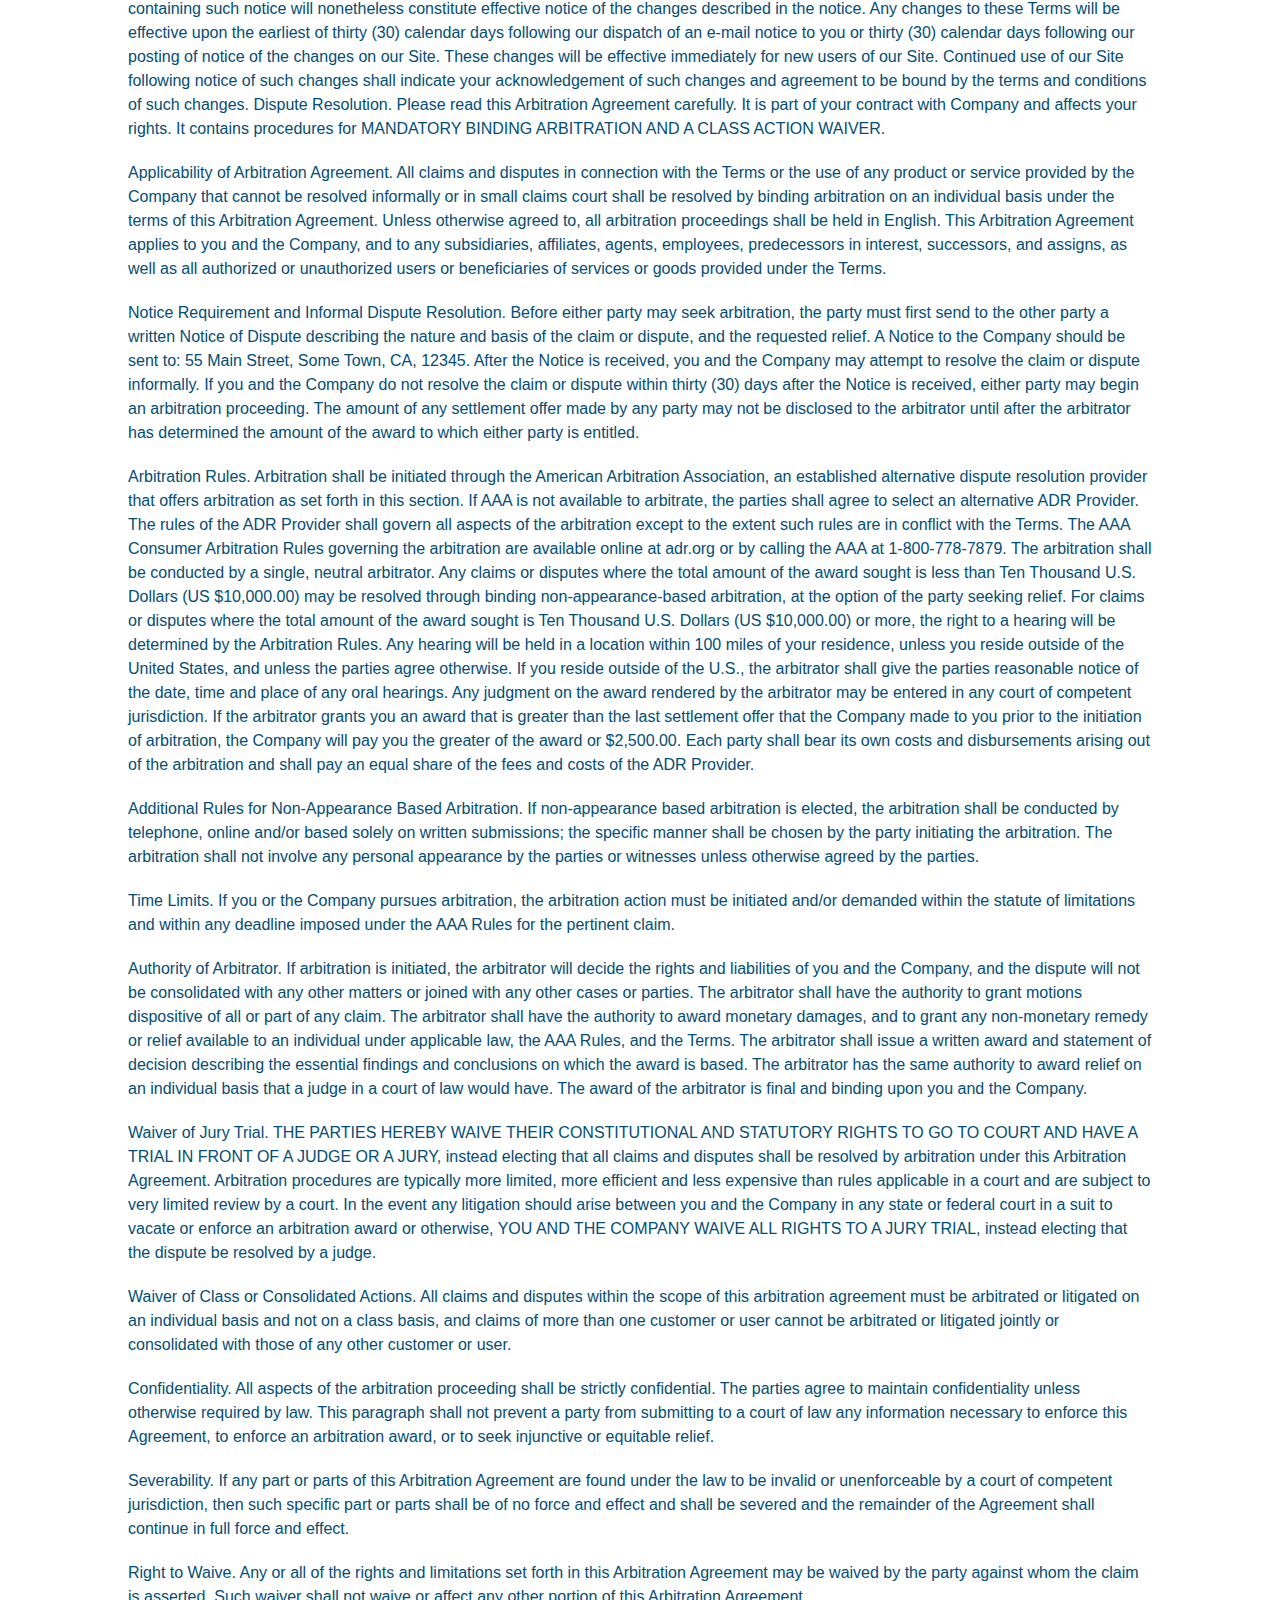
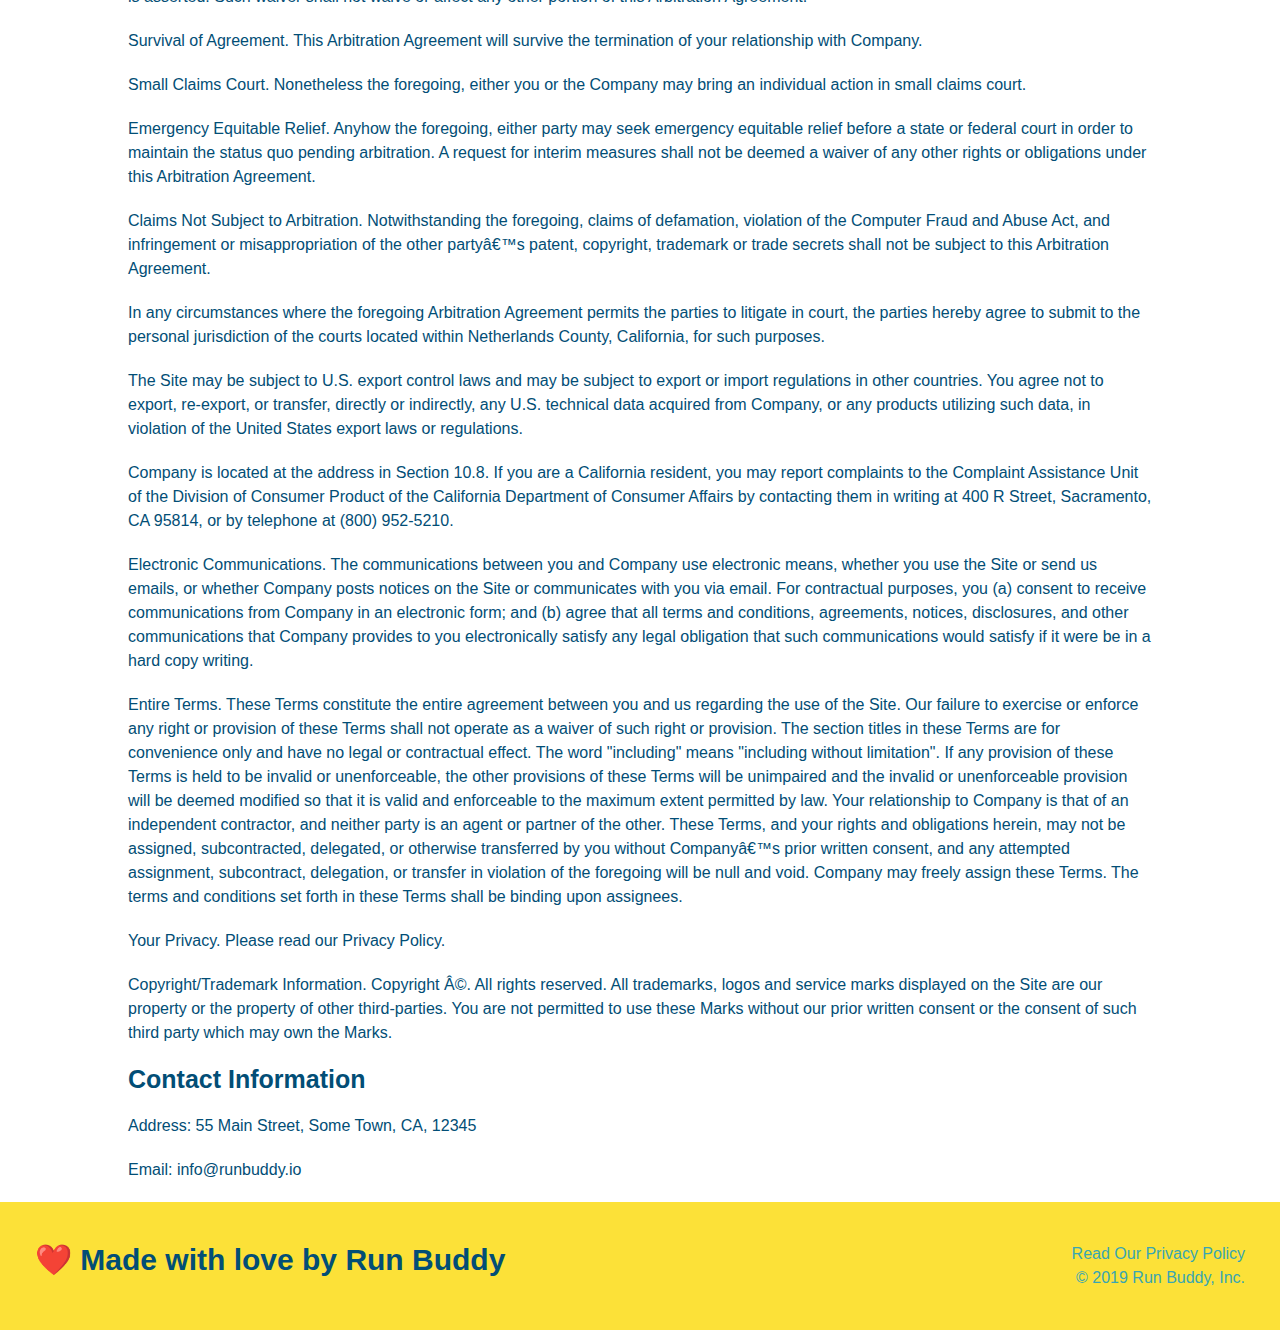
==== commit e87e5e40: "prepared for mobile" ====
--- a/privacy-policy.html
+++ b/privacy-policy.html
@@ -6,7 +6,7 @@
     
     <link rel="stylesheet" href="./assets/css/style.css" />
     <link rel="stylesheet" href="./assets/css/secondary-styles.css" />
-    
+    <meta name="viewport" content="width=device-width, initial-scale=1.0" />
   </head>
   <body>
 
--- a/assets/css/style.css
+++ b/assets/css/style.css
@@ -12,6 +12,9 @@
 header {
     padding: 20px 35px;
     background-color: #39a6b2;
+    display:flex;
+    justify-content: space-between;
+    flex-wrap: wrap;
 }
 
 header h1 {
@@ -19,7 +22,6 @@
     font-size: 36px;
     color: #fce138;
     margin: 0;
-    display: inline;
 }
 
 header a {
@@ -28,35 +30,39 @@
 }
 
 header nav {
-    float: right;
     margin: 7px 0;
 }
 
-header nav ul li {
-    display: inline;
-}
+header nav ul {
+    display: flex;
+    flex-wrap: wrap;
+    justify-content: space-between;
+    align-items: center;
+    list-style: none;
+  }
 
 header nav ul li a {
-    margin: 0 30px;
+    padding: 10px 15px;
     font-weight: lighter;
-    font-size: 22px;
+    font-size: 1.55vw;
 }
 
 footer {
     background: #fce138;
     width: 100%;
     padding: 40px 35px;
+    display:flex;
+    justify-content: space-between;
+    flex-wrap: wrap;
 }
 
 footer h2 {
-    display: inline;
     color: #024e76;
     font-size: 30px;
     margin: 0;
 }
 
 footer div {
-    float: right;
     line-height: 1.5;
     text-align: right;
 }
@@ -73,10 +79,12 @@
 
 .hero {
     background-image: url("../images/hero-bg.jpg");
-    height:600px;
     background-size: cover;
     background-position: center;
-    position: relative;
+    display:flex;
+    justify-content: center;
+    flex-wrap: wrap;
+    align-items: flex-start;
 }
 
 /* Hero Style End */
@@ -87,11 +95,9 @@
     border: 3px solid #024e76;
     background-color: #fce138;
     padding: 20px;
-    width: 500px;
-    color: #024e76;
-    position: absolute;
-    bottom: 120px;
-    right: 140px;
+    color: #024e76;
+    width: 40%;
+    margin: 3.5%;
 }
 
 .hero-form h3 {
@@ -133,35 +139,25 @@
 
 }
 
-.intro {
+.steps {
+    background: #fce138;
+}
+
+.intro p {
 
     text-align: center;
-
-}
-
-.steps {
-
-    text-align: center;
-    background: #fce138;
-
-}
-
-.intro p {
-
     line-height: 1.7;
     color: #39a6b2;
     width: 80%;
     font-size: 20px;
     margin: 0 auto;
+    
 }
 
 .section-title {
 
-    font-size: 55px;
-    color: #024e76;
-    margin-bottom: 35px;
-    padding: 0 100px 20px 100px;
-    display: inline-block;
+    font-size: 48px;
+    color: #024e76;
     border-bottom: 3px solid;
 
 }
@@ -178,52 +174,79 @@
 
 }
 
-.steps div{
-    margin-bottom: 80px;
-}
-
-.steps img{
-    width:15%;
-    margin: 10px 0;
-}
-
-.steps h3 {
+.step h3 {
     color: #024e76;
     font-size: 46px;
-    margin-top: 10px;
-}
-
-.steps p {
+    flex: 1 30%;
+}
+
+.step p {
     color: #39a6b2;
-    font-size: 23px;
+    font-size: 18px;
+}
+
+.step-text h4 {
+    font-size: 26px;
+    line-height: 1.5;
+    color: #024e76;
+}
+
+.step {
+    margin: 50px auto;
+    padding-bottom: 50px;
+    width: 80%;
+    border-bottom: 1px solid #39a6b2;
+    display: flex;
+    flex-wrap: wrap;
+    align-items: center;
+    justify-content: space-between;
+  }
+
+.step-info {
+    flex: 2 70%;
+    display: flex;
+    flex-wrap: wrap;
+    align-items: center;
+}
+
+.step-img {
+    flex: 1 12%;
+    margin-right: 20px;
+}
+
+.step-text {
+    flex: 12;
+}
+
+.step-img img {
+    max-width: 100%;
 }
 
 .trainers {
 
-    overflow: auto;
-    text-align: center;
-
+    width: 100%;
+    margin: 0 auto;
+    display: flex;
+    flex-wrap: wrap;
+    justify-content: space-around;
 }
 
 .trainer {
 
-    overflow: auto;
-    width: 900px;
-    margin: 0 auto 30px auto;
+    margin: 20px;
     background: #024e76;
     color: #fce138;
+    flex: 1;
     
 }
 
 .trainer img {
-    width: 35%;
-    float: left;
+    width: 100%;
 }
 
 .trainer-bio {
-    padding: 35px;
-    float: left;
-    width: 65%;
+    padding: 25px;
+    line-height: 1.3;
 }
 
 .text-left {
@@ -236,41 +259,44 @@
 
 .trainer-bio h3 {
     font-size: 32px;
-    margin-bottom: 8px;
+
 }
 
 .trainer-bio h4 {
     font-weight: lighter;
-    font-size: 26px;
-    margin-bottom: 25px;
+    font-size: 22px;
+    margin-bottom: 15px;
 }
 
 .trainer-bio p {
     font-size: 17px;
-    line-height: 1.3;
+
 }
 
 .contact {
-    text-align: center;
     background: #024e76;
 }
 
+.contact-info {
+    display: flex;
+    justify-content: space-between;
+    flex-wrap: wrap;
+}
+
+.contact-info > * {
+    flex: 1;
+    margin: 15px;
+}
+
 .contact h2 {
     color: #fce138;
 }
 
 .contact-info iframe {
-    width: 400px;
     height: 400px;
 }
 
 .contact-info div {
-
-    width: 410px;
-    display: inline-block;
-    vertical-align: top;
-    text-align: left;
-    margin: 30px 0 0 60px;
     color: white;
 
 }
@@ -283,10 +309,54 @@
   .contact-info p, .contact-info address {
     margin: 20px 0;
     line-height: 1.5;
-    font-size: 20px;
+    font-size: 16px;
     font-style: normal;
+  }
+
+  .contact-form, .contact-form textarea {
+      border: 1px solid #024e76;
+      display: block;
+      padding: 7px 15px;
+      font-size: 16px;
+      color: #024e76;
+      width: 100%;
+      margin-bottom: 15px;
+      margin-top: 5px;
+  }
+
+  .contact-form button {
+      width: 100%;
+      border: none;
+      background: #fce138;
+      color: #024e76;
+      text-align: center;
+      padding: 15px 0;
+      font-size: 16px;
   }
   
   .contact-info a {
     color: #fce138;
   }
+
+.hero-cta {
+    width: 35%;
+    text-align: right;
+    margin: 3.5%;
+    color: #fff;
+    font-size: 18px;
+    line-height: 1.2;
+  }
+
+.hero-cta h2 {
+      font-style: italic;
+      font-size: 55px;
+      color: #fce138;
+  }
+
+.flex-row {
+    display: flex;
+    padding-bottom: 20px;
+    text-align: center;
+    margin: 0 auto 35px auto;
+    width: 50%;
+}